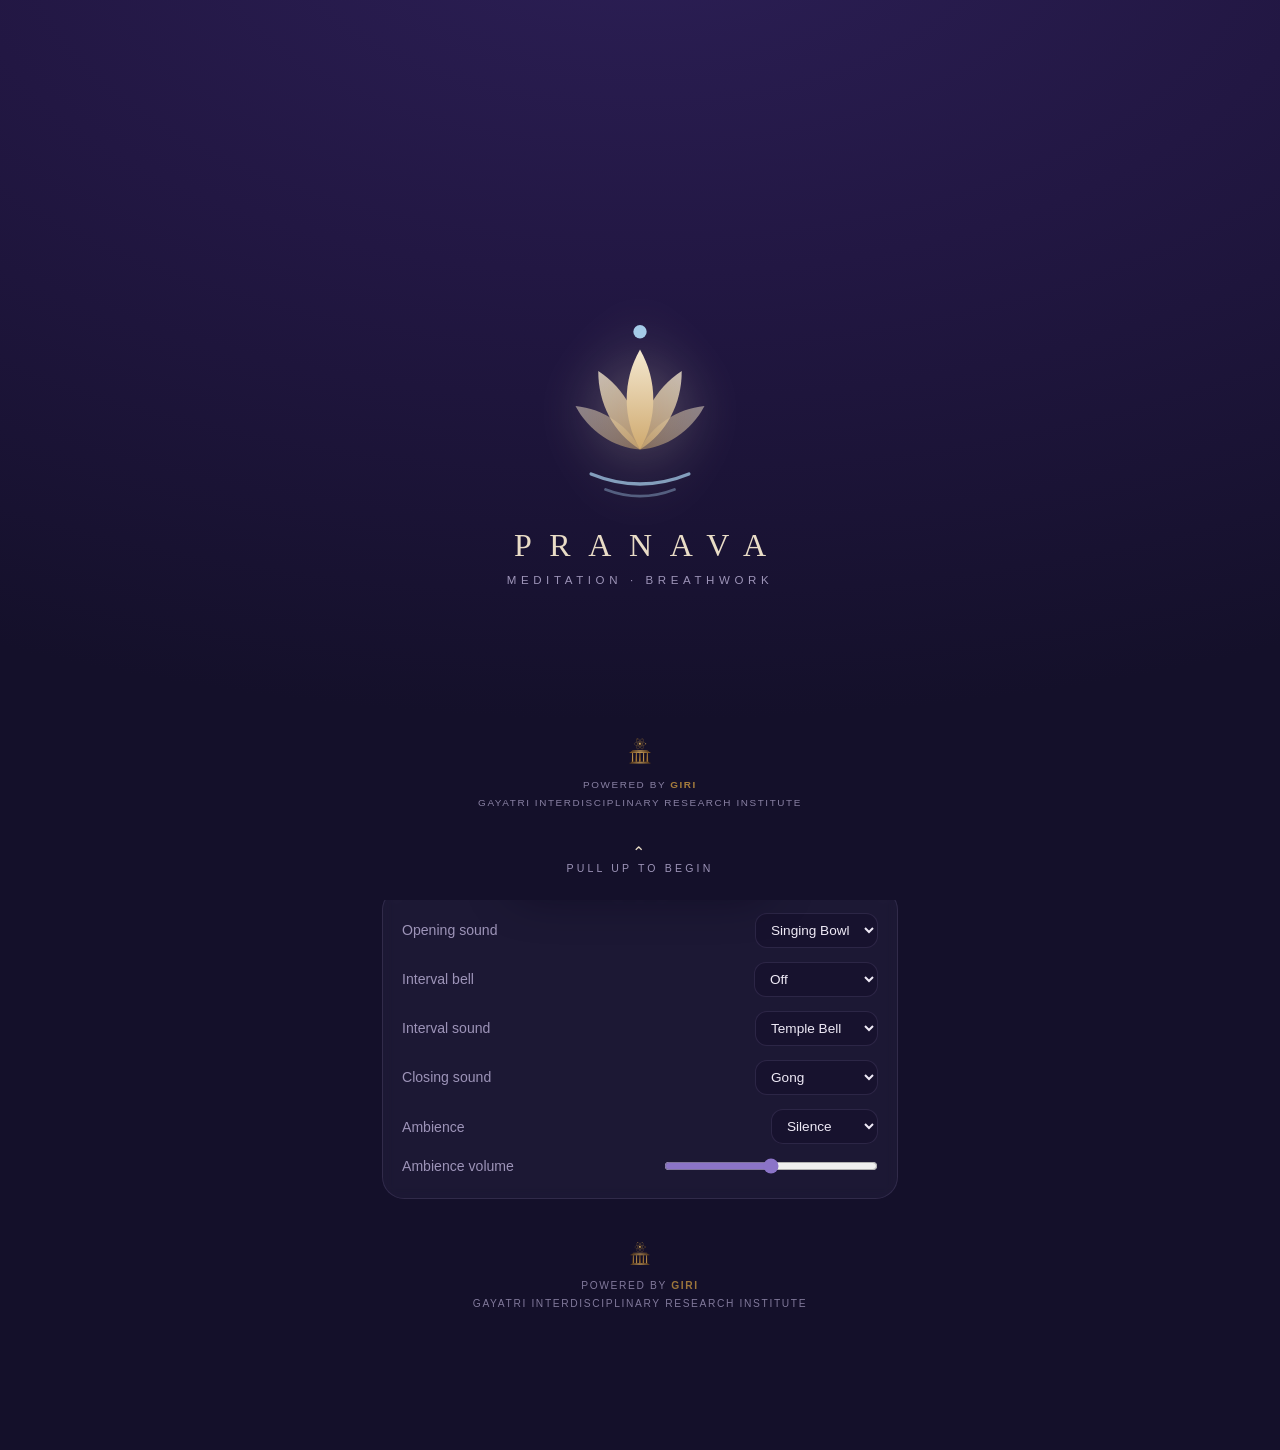
==== index.html @ 1f2d6fbe "v7 — landing splash + live session settings - Landing page: grand breathing lotus, PRANAVA wordmark," ====
<!doctype html>
<html lang="en">
<head>
<meta charset="utf-8">
<meta name="viewport" content="width=device-width, initial-scale=1, viewport-fit=cover">
<title>Pranava — Meditation & Breathwork Timer</title>
<meta name="theme-color" content="#14102a">
<link rel="manifest" href="manifest.webmanifest">
<link rel="icon" href="icon.svg" type="image/svg+xml">
<link rel="apple-touch-icon" href="icon.svg">
<link rel="stylesheet" href="style.css">
</head>
<body>

<div id="splash">
  <div class="sp-inner">
    <svg class="sp-logo" viewBox="56 36 144 176" aria-hidden="true">
      <g transform="rotate(-56 128 158)" opacity=".5"><path d="M128 88 C140 110 140 138 128 158 C116 138 116 110 128 88 Z" fill="url(#hp)"/></g>
      <g transform="rotate(56 128 158)" opacity=".5"><path d="M128 88 C140 110 140 138 128 158 C116 138 116 110 128 88 Z" fill="url(#hp)"/></g>
      <g transform="rotate(-28 128 158)" opacity=".78"><path d="M128 78 C142 104 142 134 128 158 C114 134 114 104 128 78 Z" fill="url(#hp)"/></g>
      <g transform="rotate(28 128 158)" opacity=".78"><path d="M128 78 C142 104 142 134 128 158 C114 134 114 104 128 78 Z" fill="url(#hp)"/></g>
      <path d="M128 68 C144 96 144 130 128 158 C112 130 112 96 128 68 Z" fill="url(#hp)"/>
      <path d="M84 180 Q128 198 172 180" fill="none" stroke="#a5cbe8" stroke-width="3" stroke-linecap="round" opacity=".75"/>
      <path d="M97 194 Q128 206 159 194" fill="none" stroke="#a5cbe8" stroke-width="2.5" stroke-linecap="round" opacity=".4"/>
      <circle cx="128" cy="52" r="6" fill="#a5cbe8"/>
    </svg>
    <h1>PRANAVA</h1>
    <p class="sp-tag">meditation · breathwork</p>
  </div>
  <div class="sp-giri">
    <img src="giri.svg" alt="GIRI">
    <span>Powered by <b>GIRI</b><br>Gayatri Interdisciplinary Research Institute</span>
  </div>
  <div class="sp-hint"><i>⌃</i>pull up to begin</div>
</div>

<header>
  <svg class="logo" viewBox="56 36 144 176" aria-hidden="true">
    <defs>
      <linearGradient id="hp" x1="0" y1="0" x2="0" y2="1">
        <stop offset="0%" stop-color="#f4e8d0"/>
        <stop offset="100%" stop-color="#cfa96e"/>
      </linearGradient>
    </defs>
    <g transform="rotate(-56 128 158)" opacity=".5"><path d="M128 88 C140 110 140 138 128 158 C116 138 116 110 128 88 Z" fill="url(#hp)"/></g>
    <g transform="rotate(56 128 158)" opacity=".5"><path d="M128 88 C140 110 140 138 128 158 C116 138 116 110 128 88 Z" fill="url(#hp)"/></g>
    <g transform="rotate(-28 128 158)" opacity=".78"><path d="M128 78 C142 104 142 134 128 158 C114 134 114 104 128 78 Z" fill="url(#hp)"/></g>
    <g transform="rotate(28 128 158)" opacity=".78"><path d="M128 78 C142 104 142 134 128 158 C114 134 114 104 128 78 Z" fill="url(#hp)"/></g>
    <path d="M128 68 C144 96 144 130 128 158 C112 130 112 96 128 68 Z" fill="url(#hp)"/>
    <path d="M84 180 Q128 198 172 180" fill="none" stroke="#a5cbe8" stroke-width="3" stroke-linecap="round" opacity=".75"/>
    <path d="M97 194 Q128 206 159 194" fill="none" stroke="#a5cbe8" stroke-width="2.5" stroke-linecap="round" opacity=".4"/>
    <circle cx="128" cy="52" r="6" fill="#a5cbe8"/>
  </svg>
  <h1>PRANAVA</h1>
</header>

<main>

  <!-- ————— MEDITATE ————— -->
  <section id="view-meditate" class="view active">
    <div class="flower-wrap">
      <div class="flower pulse" id="flower-med"></div>
      <div class="flower-center">
        <span id="med-dur-label">15</span><small id="med-dur-unit">min</small>
      </div>
    </div>

    <div class="chips" id="dur-chips"></div>

    <button class="begin" id="begin-med">Begin</button>

    <div class="card" id="guided-card" hidden>
      <h3>Guided</h3>
      <div id="guided-list"></div>
    </div>

    <div class="card opts">
      <label class="row">
        <span>Opening sound</span>
        <select id="sel-start"></select>
      </label>
      <label class="row">
        <span>Interval bell</span>
        <select id="sel-int">
          <option value="0">Off</option>
          <option value="1">Every 1 min</option>
          <option value="2">Every 2 min</option>
          <option value="5">Every 5 min</option>
          <option value="10">Every 10 min</option>
          <option value="15">Every 15 min</option>
        </select>
      </label>
      <label class="row">
        <span>Interval sound</span>
        <select id="sel-int-sound"></select>
      </label>
      <label class="row">
        <span>Closing sound</span>
        <select id="sel-end"></select>
      </label>
      <label class="row">
        <span>Ambience</span>
        <select id="sel-amb"></select>
      </label>
      <label class="row">
        <span>Ambience volume</span>
        <input type="range" id="rng-amb" min="0" max="1" step="0.05">
      </label>
    </div>
  </section>

  <!-- ————— BREATHE ————— -->
  <section id="view-breathe" class="view">
    <div class="flower-wrap sm">
      <div class="flower" id="flower-b"></div>
      <div class="flower-center"><span id="b-preset-label">·</span></div>
    </div>

    <div id="preset-list" class="preset-list"></div>

    <div class="card opts">
      <div class="row">
        <span>Session length</span>
        <div class="chips inline" id="b-dur-chips"></div>
      </div>
      <label class="row">
        <span>Sound cues</span>
        <input type="checkbox" id="chk-cues">
      </label>
      <label class="row">
        <span>Voice guide</span>
        <input type="checkbox" id="chk-voice">
      </label>
      <label class="row">
        <span>Guide voice</span>
        <select id="sel-voice"></select>
      </label>
      <label class="row">
        <span>Ambience</span>
        <select id="sel-amb-b"></select>
      </label>
    </div>

    <button class="ghost" id="open-builder">✎ Create custom pattern</button>

    <div class="card" id="builder" hidden>
      <h3 id="builder-title">Custom pattern</h3>
      <div id="builder-rows"></div>
      <button class="ghost sm-btn" id="add-phase">+ Add phase</button>
      <div class="row">
        <input type="text" id="builder-name" placeholder="Pattern name" maxlength="30">
        <button class="ghost sm-btn" id="save-pattern">Save</button>
        <button class="ghost sm-btn" id="close-builder">Cancel</button>
      </div>
    </div>

    <button class="begin" id="begin-breath">Begin</button>
  </section>

  <!-- ————— LIBRARY ————— -->
  <section id="view-library" class="view">
    <div class="card">
      <h3>Bells & bowls <small>· tuned to 432 Hz · earth frequency</small></h3>
      <div class="sound-grid" id="bell-grid"></div>
    </div>
    <div class="card">
      <h3>Ambience</h3>
      <div class="sound-grid" id="amb-grid"></div>
    </div>
    <div class="card">
      <h3>Your sounds</h3>
      <p class="hint">Import your own bells or ambient loops (mp3, wav, m4a…). Stored privately on this device.
      On iPhone, pick files from the Files app or your recordings.</p>
      <button class="ghost file-btn" id="btn-import">＋ Import sound</button>
      <input type="file" id="file-import" accept="audio/*,.mp3,.m4a,.wav,.aac,.ogg,.flac" multiple style="display:none">
      <div id="imported-list"></div>
    </div>
    <div class="card">
      <h3>Add guided voices</h3>
      <p class="hint">Guided sessions live in your GitHub repo — that's Pranava's backend.
      Record a voice track (e.g. Voice Memos), upload it to the <b>guided/</b> folder at
      github.com/anupbkc/pranava, add one entry in <b>guided.json</b>, and it appears here
      for every device. Each session can offer several voices (male, female, your own).</p>
    </div>
    <div class="card">
      <h3>Practice</h3>
      <p id="stats" class="hint">No sessions yet.</p>
    </div>
    <div class="card">
      <h3>Install on your phone</h3>
      <p class="hint">iPhone: open in Safari → Share → <b>Add to Home Screen</b>.<br>
      Android: Chrome menu → <b>Install app</b>.<br>Pranava then works fully offline, like a native app.</p>
    </div>
  </section>

  <footer id="giri">
    <img src="giri.svg" alt="GIRI emblem">
    <span>Powered by <b>GIRI</b><br>Gayatri Interdisciplinary Research Institute</span>
  </footer>

</main>

<nav id="tabs">
  <button data-view="meditate" class="active" aria-label="Meditate">
    <svg viewBox="0 0 24 24" fill="none" stroke="currentColor" stroke-width="1.6"><circle cx="12" cy="12" r="8.2"/><circle cx="12" cy="12" r="2.4" fill="currentColor" stroke="none"/></svg>
    <span>Meditate</span>
  </button>
  <button data-view="breathe" aria-label="Breathe">
    <svg viewBox="0 0 24 24" fill="none" stroke="currentColor" stroke-width="1.6" stroke-linecap="round"><path d="M3.5 8.5h9.5a3 3 0 1 0-3-4"/><path d="M3.5 12.5h14a3 3 0 1 1-3 4"/><path d="M3.5 16.5h6"/></svg>
    <span>Breathe</span>
  </button>
  <button data-view="library" aria-label="Sounds">
    <svg viewBox="0 0 24 24" fill="none" stroke="currentColor" stroke-width="1.6" stroke-linecap="round" stroke-linejoin="round"><path d="M9 18V6.5l10-2.2V16"/><circle cx="6.6" cy="18" r="2.4"/><circle cx="16.6" cy="16" r="2.4"/></svg>
    <span>Sounds</span>
  </button>
</nav>

<!-- ————— LIVE SESSION OVERLAY ————— -->
<div id="session" hidden>
  <button id="btn-min" aria-label="Back to app — session keeps playing">⌄</button>
  <div class="flower-wrap big">
    <div class="flower" id="flower-live"></div>
    <div id="chakra-orbs" hidden></div>
    <div class="flower-center"><span id="s-center"></span><small id="s-center-sub"></small></div>
  </div>
  <div id="s-phase"></div>
  <div id="s-total"></div>
  <div id="s-mix">
    <label id="mix-voice-row"><span>Voice</span><input type="range" id="rng-voice" min="0" max="1" step="0.05" value="1"></label>
    <label><span>Ambience</span><input type="range" id="rng-bg" min="0" max="1" step="0.05"></label>
  </div>
  <div class="session-btns">
    <button id="btn-pause">Pause</button>
    <button id="btn-end">End</button>
  </div>
</div>
<button id="mini" hidden>
  <span class="mdot"></span><span id="mini-time"></span><span id="mini-name"></span><span id="mini-end" role="button" aria-label="End session">✕</span>
</button>

<script src="storage.js"></script>
<script src="audio.js"></script>
<script src="presets.js"></script>
<script src="app.js"></script>
</body>
</html>
---- style.css ----
/* Pranava — violet · beige · sky */
:root{
  --bg0:#14102a; --bg1:#221743; --bg2:#2c1f56;
  --violet:#8b74c8; --violet-soft:#b9a7e6;
  --beige:#e9dcc6; --beige-dim:#c9bda9;
  --sky:#a5cbe8;
  --ink:#efeaf7; --ink-dim:#9d94b8;
  --card:rgba(185,167,230,.055); --line:rgba(185,167,230,.13);
}
*{box-sizing:border-box;margin:0;padding:0;-webkit-tap-highlight-color:transparent}
html{
  font-size:16px;
  background:radial-gradient(120% 90% at 50% -10%, var(--bg2) 0%, var(--bg1) 45%, var(--bg0) 100%) fixed var(--bg0);
}
body{
  font-family:-apple-system,BlinkMacSystemFont,"Segoe UI",Roboto,sans-serif;
  color:var(--ink);
  min-height:100vh; max-width:560px; margin:0 auto;
  padding:max(env(safe-area-inset-top),16px) 22px 0;
  user-select:none;
}
main{padding-bottom:calc(env(safe-area-inset-bottom) + 128px)}

/* living flower of life behind everything */
#bg-flower{
  position:fixed;inset:0;z-index:-1;overflow:hidden;
  display:flex;align-items:center;justify-content:center;
  color:var(--violet-soft);opacity:.055;pointer-events:none;
}
#bg-flower svg{
  width:135vmax;height:135vmax;flex:none;
  animation:slowspin 240s linear infinite;
}
@keyframes slowspin{to{transform:rotate(360deg)}}

/* landing splash */
#splash{
  position:fixed;inset:0;z-index:100;touch-action:none;
  background:radial-gradient(120% 90% at 50% -10%, var(--bg2) 0%, var(--bg1) 45%, var(--bg0) 100%);
  display:flex;flex-direction:column;align-items:center;justify-content:center;
  transition:transform .75s cubic-bezier(.55,0,.3,1);cursor:pointer;
}
#splash.up{transform:translateY(-102%)}
.sp-inner{text-align:center;animation:fade 1.2s ease}
.sp-logo{width:min(38vw,160px);filter:drop-shadow(0 0 30px rgba(233,220,198,.4));animation:breathe 7s ease-in-out infinite}
#splash h1{font-family:Georgia,serif;font-weight:400;font-size:2rem;letter-spacing:.55em;text-indent:.55em;color:var(--beige);margin-top:14px}
.sp-tag{font-size:.72rem;letter-spacing:.4em;color:var(--ink-dim);text-transform:uppercase;margin-top:10px}
.sp-giri{
  position:absolute;bottom:calc(env(safe-area-inset-bottom) + 88px);
  display:flex;flex-direction:column;align-items:center;gap:8px;text-align:center;opacity:.85;
}
.sp-giri img{width:44px;height:44px}
.sp-giri span{font-size:.62rem;letter-spacing:.16em;line-height:1.8;color:var(--ink-dim);text-transform:uppercase}
.sp-giri b{color:#C09040;font-weight:600}
.sp-hint{
  position:absolute;bottom:calc(env(safe-area-inset-bottom) + 26px);
  display:flex;flex-direction:column;align-items:center;gap:0;
  font-size:.66rem;letter-spacing:.3em;text-transform:uppercase;color:var(--ink-dim);
}
.sp-hint i{font-style:normal;font-size:1rem;color:var(--beige);animation:bob 2s ease-in-out infinite}
@keyframes bob{0%,100%{transform:translateY(3px);opacity:.5}50%{transform:translateY(-3px);opacity:1}}

header{text-align:center;margin-bottom:4px}
.logo{width:44px;height:auto;display:block;margin:0 auto 2px;filter:drop-shadow(0 0 14px rgba(233,220,198,.35))}
h1{font-family:Georgia,'Times New Roman',serif;font-weight:400;font-size:1.28rem;letter-spacing:.55em;text-indent:.55em;color:var(--beige)}

/* bottom navigation */
#tabs{
  position:fixed;left:50%;transform:translateX(-50%);
  bottom:calc(env(safe-area-inset-bottom) + 16px);z-index:40;
  display:flex;gap:4px;padding:7px 9px;border-radius:999px;
  background:rgba(30,21,58,.78);border:1px solid var(--line);
  backdrop-filter:blur(18px);-webkit-backdrop-filter:blur(18px);
  box-shadow:0 12px 40px rgba(10,6,26,.55);
}
#tabs button{
  display:flex;flex-direction:column;align-items:center;gap:3px;
  width:78px;padding:7px 0 6px;border:none;background:none;border-radius:999px;
  color:var(--ink-dim);font-size:.6rem;letter-spacing:.16em;text-transform:uppercase;
  cursor:pointer;transition:.25s;
}
#tabs button svg{width:21px;height:21px}
#tabs button.active{color:var(--beige);background:rgba(233,220,198,.09)}
.view{display:none;animation:fade .45s ease}
.view.active{display:block}
@keyframes fade{from{opacity:0;transform:translateY(6px)}to{opacity:1}}

/* flower of life focal */
.flower-wrap{position:relative;width:min(62vw,260px);aspect-ratio:1;margin:14px auto 8px}
.flower-wrap.sm{width:min(44vw,180px)}
.flower-wrap.big{width:min(78vw,330px)}
.flower{position:absolute;inset:0;color:var(--violet-soft);filter:drop-shadow(0 0 20px rgba(139,116,200,.35));
  transition:transform 4s cubic-bezier(.4,0,.6,1)}
.flower svg{width:100%;height:100%}
.flower .prog{transition:stroke-dashoffset .6s linear;filter:drop-shadow(0 0 6px rgba(233,220,198,.55))}
.flower i.ripple{
  position:absolute;inset:6%;border:1px solid var(--violet-soft);border-radius:50%;
  opacity:0;pointer-events:none;animation:ripple 12s ease-out infinite;
}
.flower i.d2{animation-delay:4s}
.flower i.d3{animation-delay:8s}
@keyframes ripple{0%{transform:scale(.985);opacity:.3}70%{opacity:.06}100%{transform:scale(1.22);opacity:0}}
.flower.pulse{animation:breathe 10s ease-in-out infinite}
.flower.pump{animation:pump 1s ease-in-out infinite}
@keyframes breathe{0%,100%{transform:scale(.988)}50%{transform:scale(1.014)}}
@keyframes pump{0%,100%{transform:scale(1.02)}30%{transform:scale(.9)}}
.flower-center{
  position:absolute;inset:0;display:flex;flex-direction:column;align-items:center;justify-content:center;
  pointer-events:none;text-align:center;
}
.flower-center span{font-family:Georgia,serif;font-size:3rem;color:var(--beige);text-shadow:0 0 22px rgba(233,220,198,.4)}
.flower-wrap.sm .flower-center span{font-size:.98rem;letter-spacing:.08em;max-width:80%;line-height:1.3}
.flower-wrap.big .flower-center span{font-size:3.6rem}
.flower-center small{font-size:.68rem;letter-spacing:.3em;text-transform:uppercase;color:var(--ink-dim);margin-top:2px}

/* chips */
.chips{display:flex;flex-wrap:wrap;justify-content:center;gap:8px;margin:12px 0 4px}
.chips.inline{margin:0;justify-content:flex-end}
.chip{
  border:1px solid var(--line);background:rgba(185,167,230,.05);color:var(--ink-dim);
  padding:8px 14px;border-radius:999px;font-size:.85rem;cursor:pointer;transition:.2s;
}
.chip small{font-size:.68em;opacity:.8;margin-left:1px}
.chip.active{color:var(--bg0);background:var(--beige);border-color:var(--beige);font-weight:600;box-shadow:0 4px 18px rgba(233,220,198,.28)}
.chip-input{
  width:66px;background:var(--bg1);border:1px solid var(--violet-soft);border-radius:999px;
  color:var(--beige);padding:8px 10px;font-size:.85rem;text-align:center;outline:none;
}

/* cards & controls */
.card{background:var(--card);border:1px solid var(--line);border-radius:22px;padding:17px 19px;margin:14px 0;
  backdrop-filter:blur(6px);-webkit-backdrop-filter:blur(6px)}
.card h3{font-family:Georgia,serif;font-weight:400;color:var(--beige);font-size:1.02rem;margin-bottom:10px}
.card h3 small{font-size:.68rem;color:var(--ink-dim);letter-spacing:.05em}
.row{display:flex;align-items:center;justify-content:space-between;gap:10px;padding:7px 0;font-size:.88rem;color:var(--ink)}
.row span{color:var(--ink-dim)}
select,input[type=text],input[type=number]{
  background:rgba(20,16,42,.55);color:var(--ink);border:1px solid var(--line);
  border-radius:12px;padding:8px 11px;font-size:.85rem;max-width:55%;
}
input[type=range]{accent-color:var(--violet);width:45%}
input[type=checkbox]{width:19px;height:19px;accent-color:var(--violet)}
.hint{font-size:.78rem;color:var(--ink-dim);line-height:1.55;margin-bottom:10px}

/* buttons */
.begin{
  position:sticky;bottom:calc(env(safe-area-inset-bottom) + 96px);z-index:30;
  display:block;width:100%;margin:16px 0 6px;padding:16px;
  font-size:.95rem;letter-spacing:.42em;text-indent:.42em;text-transform:uppercase;
  color:var(--bg0);background:linear-gradient(135deg,#f0e5cf,#d5bf97);
  border:none;border-radius:999px;cursor:pointer;font-weight:600;
  box-shadow:0 10px 36px rgba(233,220,198,.22);transition:.25s;
}
.begin:active{transform:scale(.98)}
.ghost{
  background:none;border:1px solid var(--line);color:var(--violet-soft);
  padding:10px 16px;border-radius:999px;font-size:.85rem;cursor:pointer;display:block;margin:10px auto;
}
.sm-btn{display:inline-block;margin:6px 4px;padding:7px 13px;font-size:.8rem}
.file-btn{display:inline-block;margin:4px 0 12px}

/* breath presets */
.preset-list{display:flex;flex-direction:column;gap:8px;margin:12px 0}
.preset{
  display:flex;align-items:center;justify-content:space-between;gap:8px;
  background:var(--card);border:1px solid transparent;border-radius:18px;padding:13px 16px;cursor:pointer;transition:.2s;
}
.preset.active{border-color:rgba(185,167,230,.45);box-shadow:0 0 22px rgba(139,116,200,.16)}
.preset .pmain{flex:1;min-width:0}
.preset b{font-weight:500;color:var(--ink);font-size:.92rem;display:block}
.preset i{font-style:normal;font-size:.73rem;color:var(--ink-dim)}
.pbar{display:flex;gap:3px;height:4px;margin-top:8px;max-width:230px}
.pb{border-radius:2px;background:var(--ink-dim);min-width:4px}
.pb.in{background:var(--sky)}
.pb.out{background:var(--violet)}
.pb.hold{background:var(--beige-dim)}
.pb.hum{background:var(--violet-soft)}
.pb.pump{background:#d9a866}
.pb.rest{background:#5c5480}
.preset .acts{display:flex;gap:2px}
.preset .acts button{background:none;border:none;color:var(--ink-dim);cursor:pointer;font-size:.9rem;padding:4px}

/* guided sessions */
.gitem{display:flex;align-items:center;gap:10px;padding:10px 0;border-top:1px solid var(--line)}
.gitem:first-child{border-top:none}
.gitem .gmain{flex:1;min-width:0}
.gitem b{font-weight:500;color:var(--ink);font-size:.92rem;display:block}
.gitem i{font-style:normal;font-size:.73rem;color:var(--ink-dim)}
.gitem select{max-width:110px;font-size:.78rem}
.gplay{
  width:42px;height:42px;flex:none;border-radius:50%;border:none;cursor:pointer;
  background:linear-gradient(135deg,#f0e5cf,#d5bf97);color:var(--bg0);font-size:.9rem;
  box-shadow:0 4px 18px rgba(233,220,198,.25);
}

/* builder */
#builder-rows .brow{display:flex;gap:6px;margin:6px 0;align-items:center}
#builder-rows input[type=text]{flex:1;max-width:none}
#builder-rows input[type=number]{width:60px;max-width:60px}
#builder-rows select{max-width:none;width:92px}
#builder-rows .del{background:none;border:none;color:var(--ink-dim);cursor:pointer;font-size:1rem}

/* library */
.sound-grid{display:flex;flex-wrap:wrap;gap:8px}
.sound-grid button{
  border:1px solid var(--line);background:rgba(165,203,232,.05);color:var(--sky);
  padding:9px 14px;border-radius:14px;font-size:.83rem;cursor:pointer;transition:.2s;
}
.sound-grid button.on{color:var(--bg0);background:var(--sky);border-color:var(--sky)}
#imported-list .imp{display:flex;align-items:center;justify-content:space-between;gap:8px;padding:7px 0;border-top:1px solid var(--line);font-size:.85rem}
#imported-list .imp button{background:none;border:none;color:var(--sky);cursor:pointer;font-size:.95rem;padding:4px 8px}

/* session overlay */
#session{
  position:fixed;inset:0;z-index:50;
  background:radial-gradient(120% 90% at 50% -10%, var(--bg2) 0%, var(--bg1) 45%, var(--bg0) 100%);
  display:flex;flex-direction:column;align-items:center;justify-content:center;gap:8px;
  padding:24px;
}
#session[hidden]{display:none}
#btn-min{
  position:absolute;top:calc(env(safe-area-inset-top) + 16px);right:20px;
  width:42px;height:42px;border-radius:50%;border:1px solid var(--line);
  background:rgba(185,167,230,.07);color:var(--ink-dim);font-size:1.1rem;cursor:pointer;
}
#chakra-orbs{position:absolute;inset:4%;pointer-events:none}
#chakra-orbs svg{width:100%;height:100%}
#chakra-orbs .orb{
  opacity:.14;transform:scale(.65);transition:all 1.4s ease;
  transform-box:fill-box;transform-origin:center;
}
#chakra-orbs .orb.lit{opacity:.95;transform:scale(1);filter:drop-shadow(0 0 5px var(--c)) drop-shadow(0 0 14px var(--c))}
#chakra-orbs .orb.current{animation:orbpulse 3.2s ease-in-out infinite}
#chakra-beam{transform-box:fill-box;transform-origin:center bottom;transform:scaleY(0);transition:transform 2.5s ease}
@keyframes orbpulse{0%,100%{transform:scale(1)}50%{transform:scale(1.45)}}
.chakra-mode #s-total{font-size:1.05rem;letter-spacing:.3em;color:var(--beige);margin-top:4px}
#s-mix{width:min(78vw,300px);margin-top:12px;display:flex;flex-direction:column;gap:6px}
#s-mix label{display:flex;align-items:center;gap:12px;font-size:.68rem;letter-spacing:.22em;text-transform:uppercase;color:var(--ink-dim)}
#s-mix span{width:72px;text-align:right}
#s-mix input[type=range]{flex:1;width:auto}
#mini{
  position:fixed;left:50%;transform:translateX(-50%);
  bottom:calc(env(safe-area-inset-bottom) + 90px);z-index:39;
  display:flex;align-items:center;gap:9px;padding:10px 18px;border-radius:999px;
  background:rgba(30,21,58,.85);border:1px solid rgba(233,220,198,.35);
  backdrop-filter:blur(16px);-webkit-backdrop-filter:blur(16px);
  color:var(--beige);font-size:.85rem;cursor:pointer;
  box-shadow:0 8px 30px rgba(10,6,26,.5);
}
#mini[hidden]{display:none}
#mini .mdot{width:8px;height:8px;border-radius:50%;background:var(--beige);animation:orbpulse 2.4s ease-in-out infinite}
#mini #mini-name{color:var(--ink-dim);font-size:.75rem;letter-spacing:.08em;max-width:110px;overflow:hidden;text-overflow:ellipsis;white-space:nowrap}
#mini #mini-end{
  display:flex;align-items:center;justify-content:center;
  width:28px;height:28px;margin:-2px -6px -2px 2px;border-radius:50%;
  border:1px solid var(--line);color:var(--ink-dim);font-size:.8rem;
}
#mini #mini-end:active{color:var(--beige);border-color:var(--beige)}

/* GIRI credit */
#giri{
  display:flex;flex-direction:column;align-items:center;gap:8px;
  margin:30px 0 8px;opacity:.8;text-align:center;
}
#giri img{width:40px;height:40px}
#giri span{font-size:.64rem;letter-spacing:.16em;line-height:1.8;color:var(--ink-dim);text-transform:uppercase}
#giri b{color:#C09040;font-weight:600}
#s-phase{font-family:Georgia,serif;font-size:1.25rem;color:var(--beige);letter-spacing:.08em;text-align:center;min-height:1.6em}
#s-total{font-size:.8rem;letter-spacing:.25em;color:var(--ink-dim)}
.session-btns{display:flex;gap:14px;margin-top:26px}
.session-btns button{
  background:none;border:1px solid var(--line);color:var(--ink-dim);
  padding:11px 28px;border-radius:999px;font-size:.85rem;letter-spacing:.15em;text-transform:uppercase;cursor:pointer;
}
.session-btns button:active{color:var(--beige);border-color:var(--beige)}
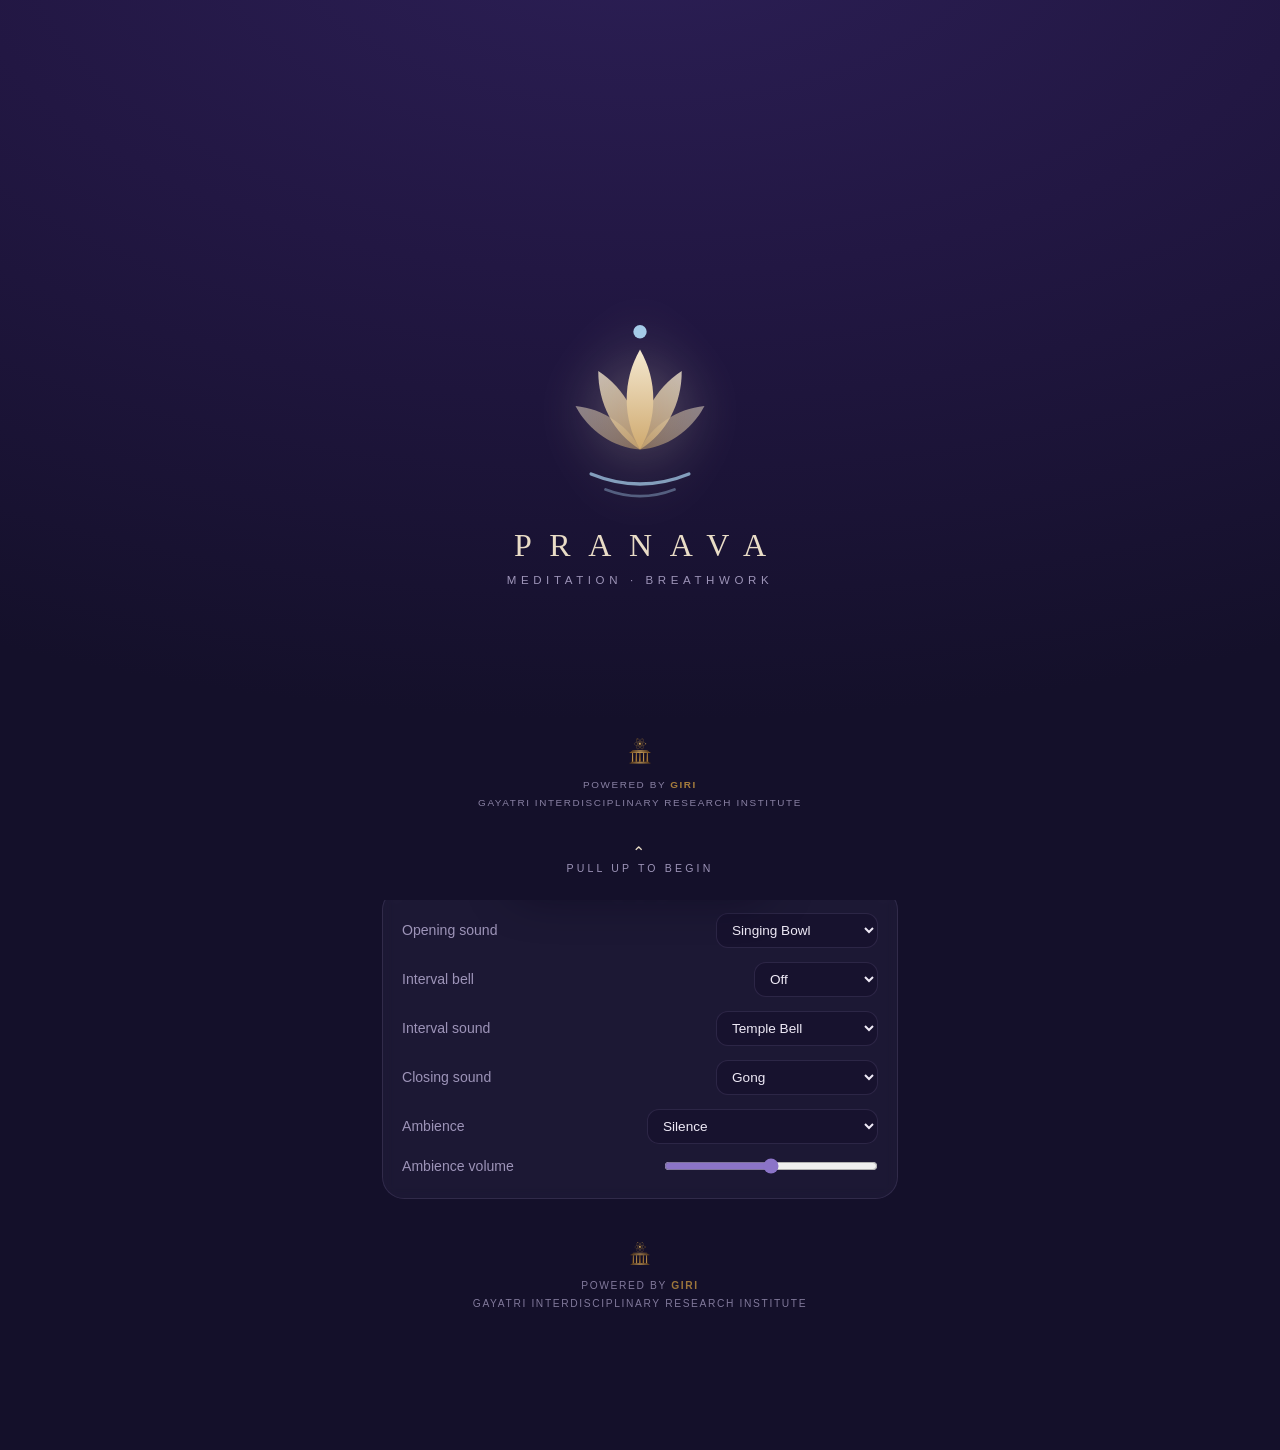
==== commit b50396a8: "v9 — psychedelic chakra visuals, mystic opening, license-free sound library - Chakra session: aura a" ====
--- a/index.html
+++ b/index.html
@@ -168,6 +168,11 @@
       <div class="sound-grid" id="amb-grid"></div>
     </div>
     <div class="card">
+      <h3>Sound library <small>· free & license-clean</small></h3>
+      <div class="sound-grid" id="lib-grid"></div>
+      <p class="hint" id="lib-credits" style="margin-top:10px"></p>
+    </div>
+    <div class="card">
       <h3>Your sounds</h3>
       <p class="hint">Import your own bells or ambient loops (mp3, wav, m4a…). Stored privately on this device.
       On iPhone, pick files from the Files app or your recordings.</p>
@@ -183,8 +188,15 @@
       for every device. Each session can offer several voices (male, female, your own).</p>
     </div>
     <div class="card">
-      <h3>Practice</h3>
-      <p id="stats" class="hint">No sessions yet.</p>
+      <h3>Practice report</h3>
+      <div id="stats"></div>
+    </div>
+    <div class="card">
+      <h3>Account</h3>
+      <p class="hint">You're using Pranava <b>without an account</b> — sessions, sounds and your
+      progress report stay private on this device, and everything works offline.
+      Cloud accounts (sign in to sync history across devices) are on the roadmap
+      and will always be optional.</p>
     </div>
     <div class="card">
       <h3>Install on your phone</h3>
@@ -217,6 +229,8 @@
 
 <!-- ————— LIVE SESSION OVERLAY ————— -->
 <div id="session" hidden>
+  <div class="aura a1"></div>
+  <div class="aura a2"></div>
   <button id="btn-min" aria-label="Back to app — session keeps playing">⌄</button>
   <div class="flower-wrap big">
     <div class="flower" id="flower-live"></div>
@@ -237,6 +251,21 @@
 <button id="mini" hidden>
   <span class="mdot"></span><span id="mini-time"></span><span id="mini-name"></span><span id="mini-end" role="button" aria-label="End session">✕</span>
 </button>
+
+<div id="dev" hidden>
+  <div class="card">
+    <h3>Builder console <small id="dev-ver"></small></h3>
+    <p class="hint" id="dev-info"></p>
+    <div class="devbtns">
+      <button class="ghost sm-btn" id="dev-export">Export data</button>
+      <label class="ghost sm-btn">Import data<input type="file" id="dev-import" accept=".json" hidden></label>
+      <button class="ghost sm-btn" id="dev-refresh">Force update</button>
+      <button class="ghost sm-btn" id="dev-close">Close</button>
+    </div>
+    <p class="hint">Backend: <a href="https://github.com/anupbkc/pranava" target="_blank" rel="noopener">github.com/anupbkc/pranava</a> —
+    guided sessions live in <b>guided/</b> + <b>guided.json</b>; full map in <b>ARCHITECTURE.md</b>.</p>
+  </div>
+</div>
 
 <script src="storage.js"></script>
 <script src="audio.js"></script>
--- a/style.css
+++ b/style.css
@@ -8,6 +8,7 @@
   --card:rgba(185,167,230,.055); --line:rgba(185,167,230,.13);
 }
 *{box-sizing:border-box;margin:0;padding:0;-webkit-tap-highlight-color:transparent}
+[hidden]{display:none!important}
 html{
   font-size:16px;
   background:radial-gradient(120% 90% at 50% -10%, var(--bg2) 0%, var(--bg1) 45%, var(--bg0) 100%) fixed var(--bg0);
@@ -223,8 +224,35 @@
   width:42px;height:42px;border-radius:50%;border:1px solid var(--line);
   background:rgba(185,167,230,.07);color:var(--ink-dim);font-size:1.1rem;cursor:pointer;
 }
+/* session atmosphere — slow psychedelic aura, tinted by the active chakra */
+#session .aura{
+  position:absolute;width:75vmax;height:75vmax;border-radius:50%;
+  filter:blur(70px);opacity:.22;pointer-events:none;mix-blend-mode:screen;
+  transition:background 3s ease;
+}
+#session .a1{background:radial-gradient(circle,var(--aura,#8b74c8),transparent 62%);top:-22vmax;left:-22vmax;animation:drift1 26s ease-in-out infinite alternate}
+#session .a2{background:radial-gradient(circle,#a5cbe8,transparent 62%);bottom:-26vmax;right:-22vmax;animation:drift2 34s ease-in-out infinite alternate}
+@keyframes drift1{to{transform:translate(14vmax,9vmax) scale(1.18)}}
+@keyframes drift2{to{transform:translate(-11vmax,-7vmax) scale(1.12)}}
+/* mystic opening — the dial blooms into being on every session start */
+#session .flower-wrap{animation:bloom 1.7s cubic-bezier(.2,.7,.3,1)}
+@keyframes bloom{0%{transform:scale(.5);opacity:0;filter:blur(8px)}55%{opacity:1}100%{transform:scale(1);filter:blur(0)}}
+#session .flower-center span{animation:glowPulse 7s ease-in-out infinite}
+@keyframes glowPulse{0%,100%{text-shadow:0 0 22px rgba(233,220,198,.35)}50%{text-shadow:0 0 34px rgba(233,220,198,.7),0 0 60px rgba(139,116,200,.4)}}
+
 #chakra-orbs{position:absolute;inset:4%;pointer-events:none}
-#chakra-orbs svg{width:100%;height:100%}
+#chakra-orbs svg{width:100%;height:100%;overflow:visible}
+#chakra-orbs .mandala{transform-box:fill-box;transform-origin:center}
+#chakra-orbs .m1{animation:spinCW 70s linear infinite}
+#chakra-orbs .m2{animation:spinCCW 100s linear infinite}
+@keyframes spinCW{to{transform:rotate(360deg)}}
+@keyframes spinCCW{to{transform:rotate(-360deg)}}
+#chakra-orbs .halo{opacity:0;transform-box:fill-box;transform-origin:center}
+#chakra-orbs .halo.lit{animation:haloPulse 4.5s ease-out infinite}
+@keyframes haloPulse{0%{opacity:.55;transform:scale(.7)}80%{opacity:0;transform:scale(2.1)}100%{opacity:0;transform:scale(2.1)}}
+#chakra-orbs .spark{opacity:0;transform-box:fill-box}
+#chakra-orbs.flowing .spark{animation:rise linear infinite}
+@keyframes rise{0%{opacity:0;transform:translateY(0)}12%{opacity:.9}80%{opacity:.45}100%{opacity:0;transform:translateY(-156px)}}
 #chakra-orbs .orb{
   opacity:.14;transform:scale(.65);transition:all 1.4s ease;
   transform-box:fill-box;transform-origin:center;
@@ -257,6 +285,24 @@
 }
 #mini #mini-end:active{color:var(--beige);border-color:var(--beige)}
 
+/* practice report */
+.prow{display:flex;justify-content:space-between;gap:8px;margin-bottom:16px}
+.pstat{text-align:center;flex:1}
+.pstat b{display:block;font-family:Georgia,serif;font-weight:400;font-size:1.15rem;color:var(--beige)}
+.pstat i{font-style:normal;font-size:.62rem;letter-spacing:.18em;text-transform:uppercase;color:var(--ink-dim)}
+.pbars{display:flex;align-items:flex-end;justify-content:space-between;gap:6px;height:88px;padding:0 4px}
+.pcol{flex:1;display:flex;flex-direction:column;align-items:center;justify-content:flex-end;gap:4px;height:100%}
+.pcol em{font-style:normal;font-size:.6rem;color:var(--ink-dim)}
+.pfill{width:100%;max-width:26px;border-radius:6px 6px 2px 2px;background:linear-gradient(180deg,var(--violet-soft),var(--violet));box-shadow:0 0 10px rgba(139,116,200,.35)}
+.pcol span{font-size:.6rem;letter-spacing:.1em;color:var(--ink-dim)}
+
+/* builder console */
+#dev{position:fixed;inset:0;z-index:95;background:rgba(10,7,22,.8);backdrop-filter:blur(8px);
+  display:flex;align-items:center;justify-content:center;padding:24px}
+#dev .card{max-width:420px;width:100%}
+.devbtns{display:flex;flex-wrap:wrap;gap:2px;margin:8px 0}
+#dev a{color:var(--sky)}
+
 /* GIRI credit */
 #giri{
   display:flex;flex-direction:column;align-items:center;gap:8px;
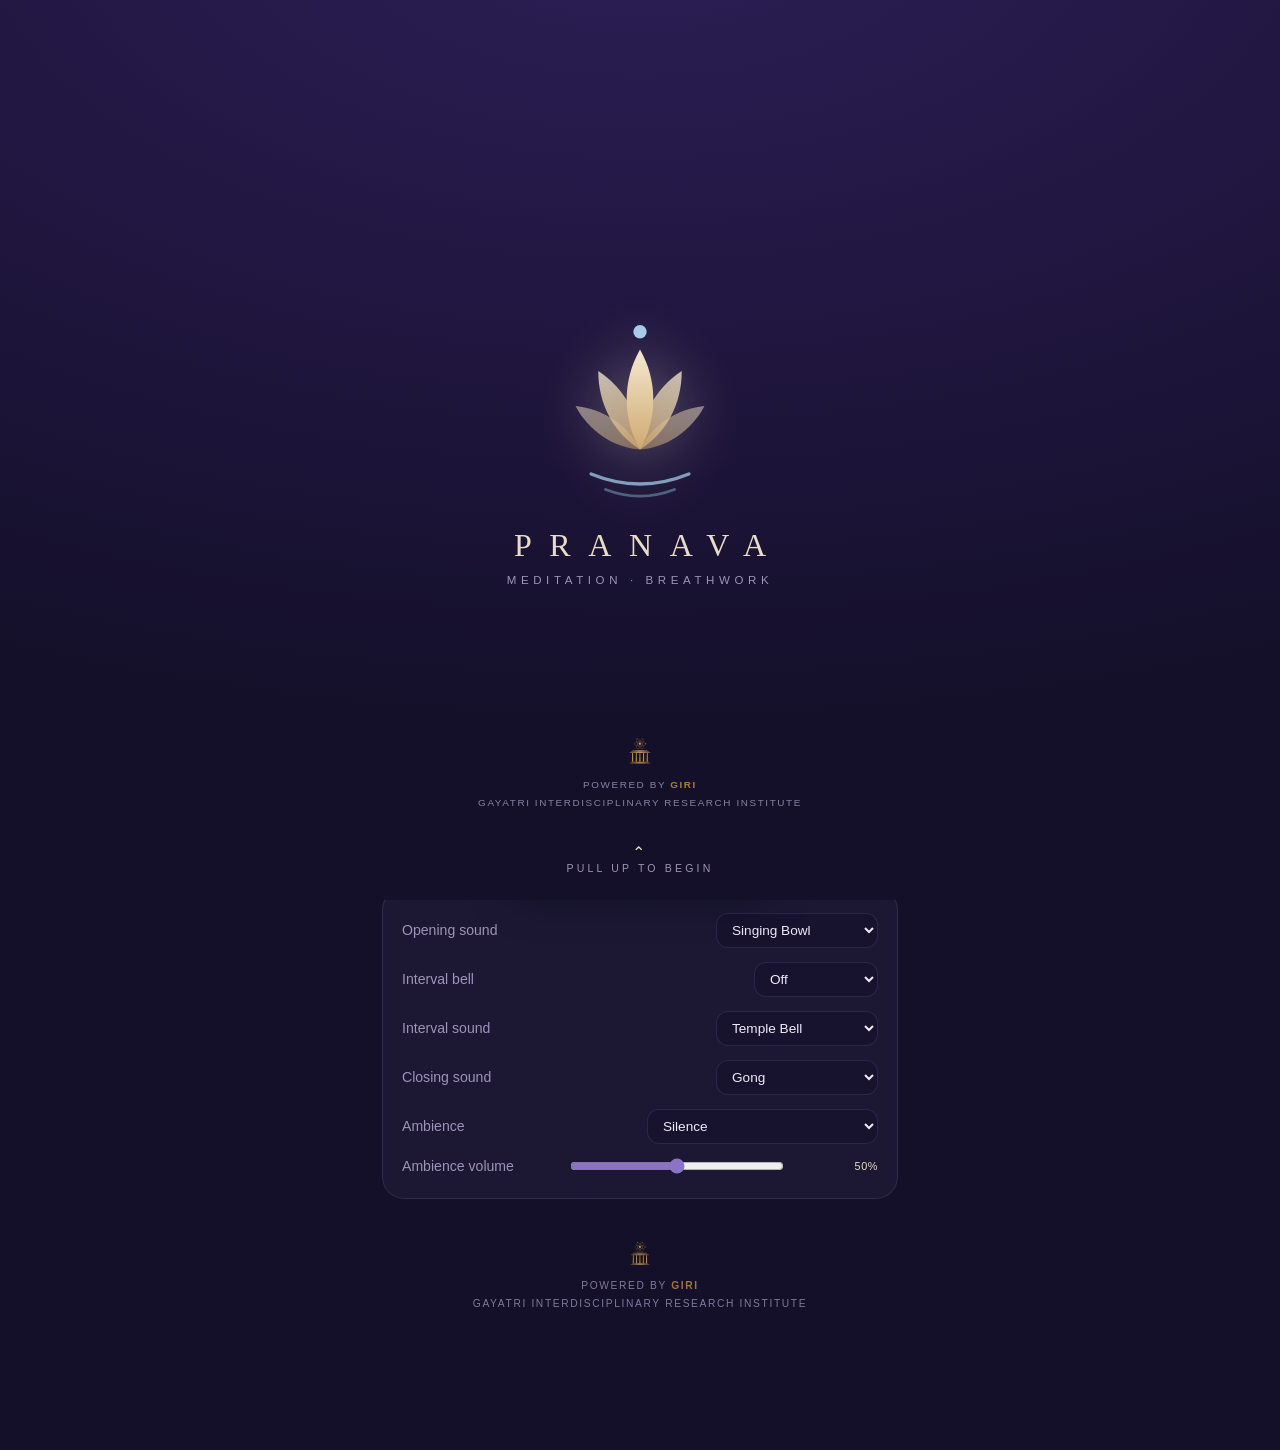
==== commit 1b4f9051: "v10 — one synced volume, ambience preview, iOS guided-audio unlock - Every ambience knob (main page " ====
--- a/index.html
+++ b/index.html
@@ -105,6 +105,7 @@
       <label class="row">
         <span>Ambience volume</span>
         <input type="range" id="rng-amb" min="0" max="1" step="0.05">
+        <em class="pct" id="amb-pct"></em>
       </label>
     </div>
   </section>
@@ -240,8 +241,8 @@
   <div id="s-phase"></div>
   <div id="s-total"></div>
   <div id="s-mix">
-    <label id="mix-voice-row"><span>Voice</span><input type="range" id="rng-voice" min="0" max="1" step="0.05" value="1"></label>
-    <label><span>Ambience</span><input type="range" id="rng-bg" min="0" max="1" step="0.05"></label>
+    <label id="mix-voice-row"><span>Voice</span><input type="range" id="rng-voice" min="0" max="1" step="0.05" value="1"><em class="pct" id="voice-pct">100%</em></label>
+    <label><span>Ambience</span><input type="range" id="rng-bg" min="0" max="1" step="0.05"><em class="pct" id="bg-pct"></em></label>
   </div>
   <div class="session-btns">
     <button id="btn-pause">Pause</button>
--- a/style.css
+++ b/style.css
@@ -266,6 +266,7 @@
 #s-mix label{display:flex;align-items:center;gap:12px;font-size:.68rem;letter-spacing:.22em;text-transform:uppercase;color:var(--ink-dim)}
 #s-mix span{width:72px;text-align:right}
 #s-mix input[type=range]{flex:1;width:auto}
+.pct{font-style:normal;font-size:.68rem;color:var(--beige);width:38px;text-align:right;letter-spacing:.05em}
 #mini{
   position:fixed;left:50%;transform:translateX(-50%);
   bottom:calc(env(safe-area-inset-bottom) + 90px);z-index:39;
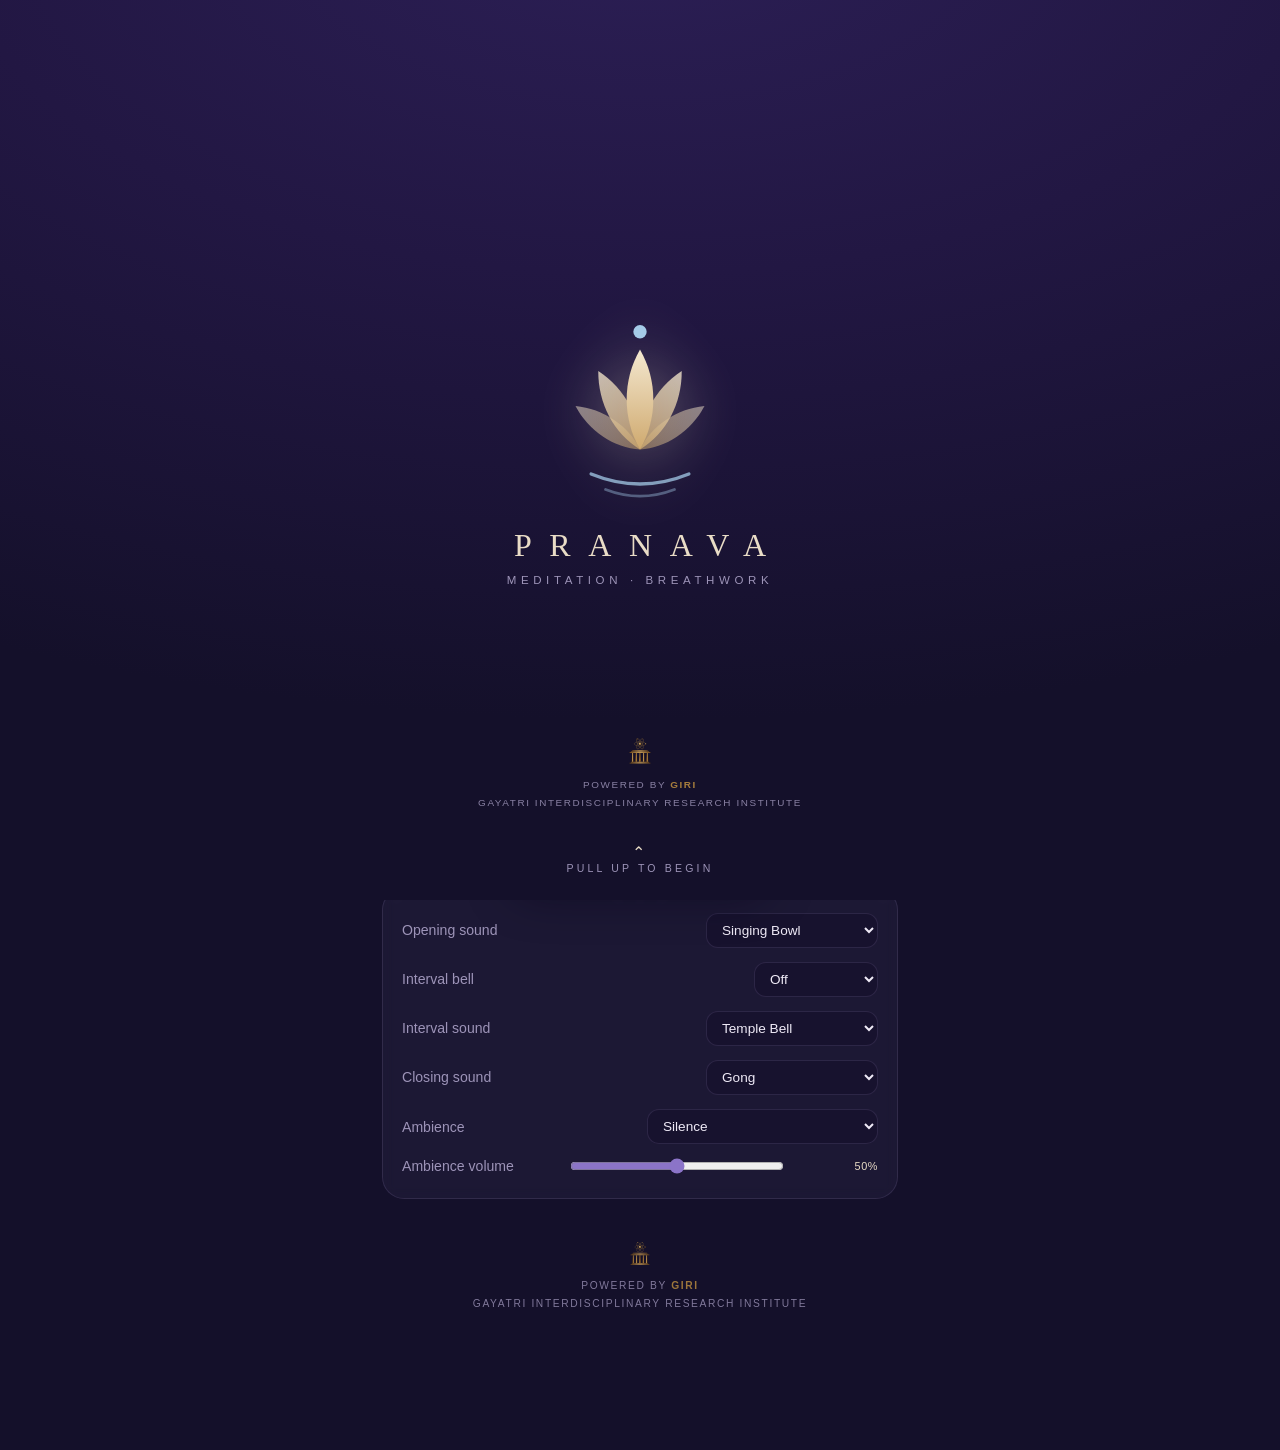
==== commit c3c7588e: "v11 — security hardening, real temple bell/gong/tingsha, playback UX fixes - Self-attack audit: esca" ====
--- a/index.html
+++ b/index.html
@@ -5,6 +5,7 @@
 <meta name="viewport" content="width=device-width, initial-scale=1, viewport-fit=cover">
 <title>Pranava — Meditation & Breathwork Timer</title>
 <meta name="theme-color" content="#14102a">
+<meta http-equiv="Content-Security-Policy" content="default-src 'self'; script-src 'self'; style-src 'self' 'unsafe-inline'; img-src 'self' data:; media-src 'self'; connect-src 'self'; object-src 'none'; base-uri 'self'">
 <link rel="manifest" href="manifest.webmanifest">
 <link rel="icon" href="icon.svg" type="image/svg+xml">
 <link rel="apple-touch-icon" href="icon.svg">
@@ -167,6 +168,11 @@
     <div class="card">
       <h3>Ambience</h3>
       <div class="sound-grid" id="amb-grid"></div>
+      <label class="row" style="margin-top:8px">
+        <span>Ambience volume</span>
+        <input type="range" id="rng-lib" min="0" max="1" step="0.05">
+        <em class="pct" id="lib-pct"></em>
+      </label>
     </div>
     <div class="card">
       <h3>Sound library <small>· free & license-clean</small></h3>
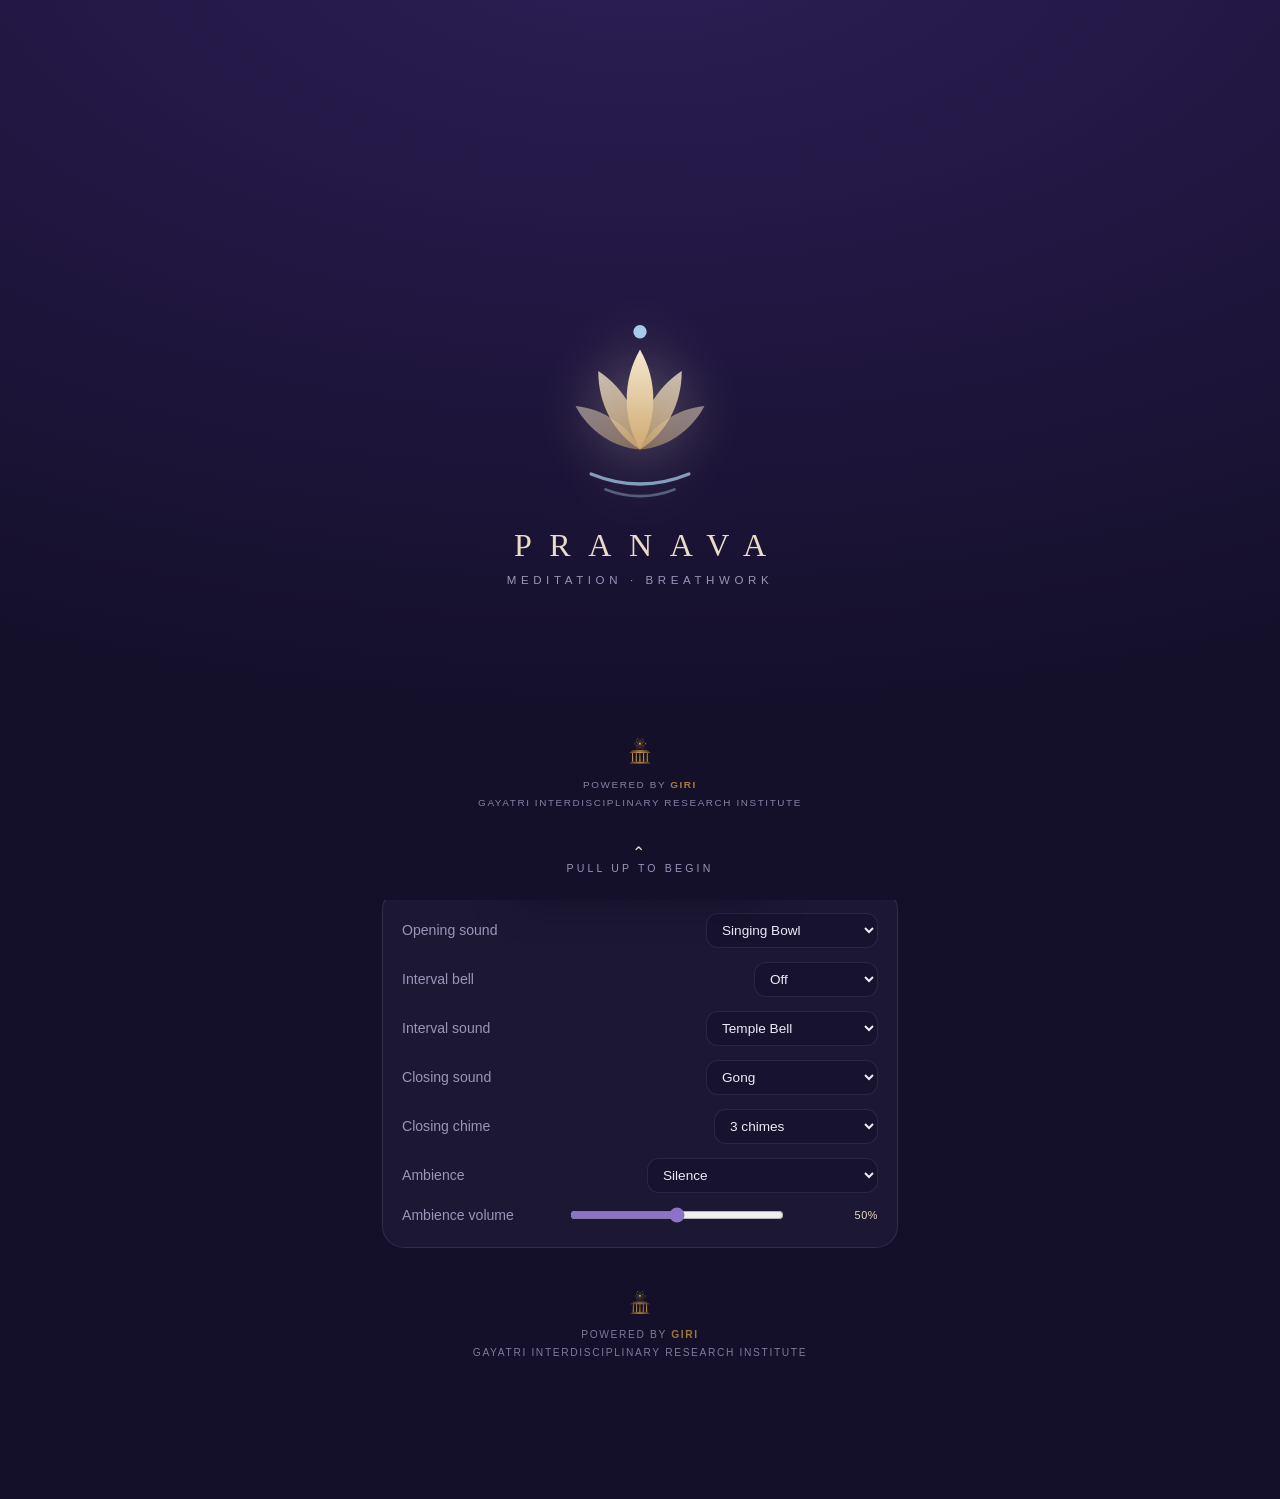
==== commit 3e2a7b91: "v12 — configurable closing chime + gentle wake, Restart control - Closing chime setting (meditation)" ====
--- a/index.html
+++ b/index.html
@@ -100,6 +100,15 @@
         <select id="sel-end"></select>
       </label>
       <label class="row">
+        <span>Closing chime</span>
+        <select id="sel-endmode">
+          <option value="1">Once</option>
+          <option value="3">3 chimes</option>
+          <option value="5">5 chimes</option>
+          <option value="wake">Gentle wake · rising</option>
+        </select>
+      </label>
+      <label class="row">
         <span>Ambience</span>
         <select id="sel-amb"></select>
       </label>
@@ -252,6 +261,7 @@
   </div>
   <div class="session-btns">
     <button id="btn-pause">Pause</button>
+    <button id="btn-restart">Restart</button>
     <button id="btn-end">End</button>
   </div>
 </div>
--- a/style.css
+++ b/style.css
@@ -314,9 +314,9 @@
 #giri b{color:#C09040;font-weight:600}
 #s-phase{font-family:Georgia,serif;font-size:1.25rem;color:var(--beige);letter-spacing:.08em;text-align:center;min-height:1.6em}
 #s-total{font-size:.8rem;letter-spacing:.25em;color:var(--ink-dim)}
-.session-btns{display:flex;gap:14px;margin-top:26px}
+.session-btns{display:flex;flex-wrap:wrap;justify-content:center;gap:10px;margin-top:26px}
 .session-btns button{
   background:none;border:1px solid var(--line);color:var(--ink-dim);
-  padding:11px 28px;border-radius:999px;font-size:.85rem;letter-spacing:.15em;text-transform:uppercase;cursor:pointer;
+  padding:11px 22px;border-radius:999px;font-size:.82rem;letter-spacing:.13em;text-transform:uppercase;cursor:pointer;
 }
 .session-btns button:active{color:var(--beige);border-color:var(--beige)}
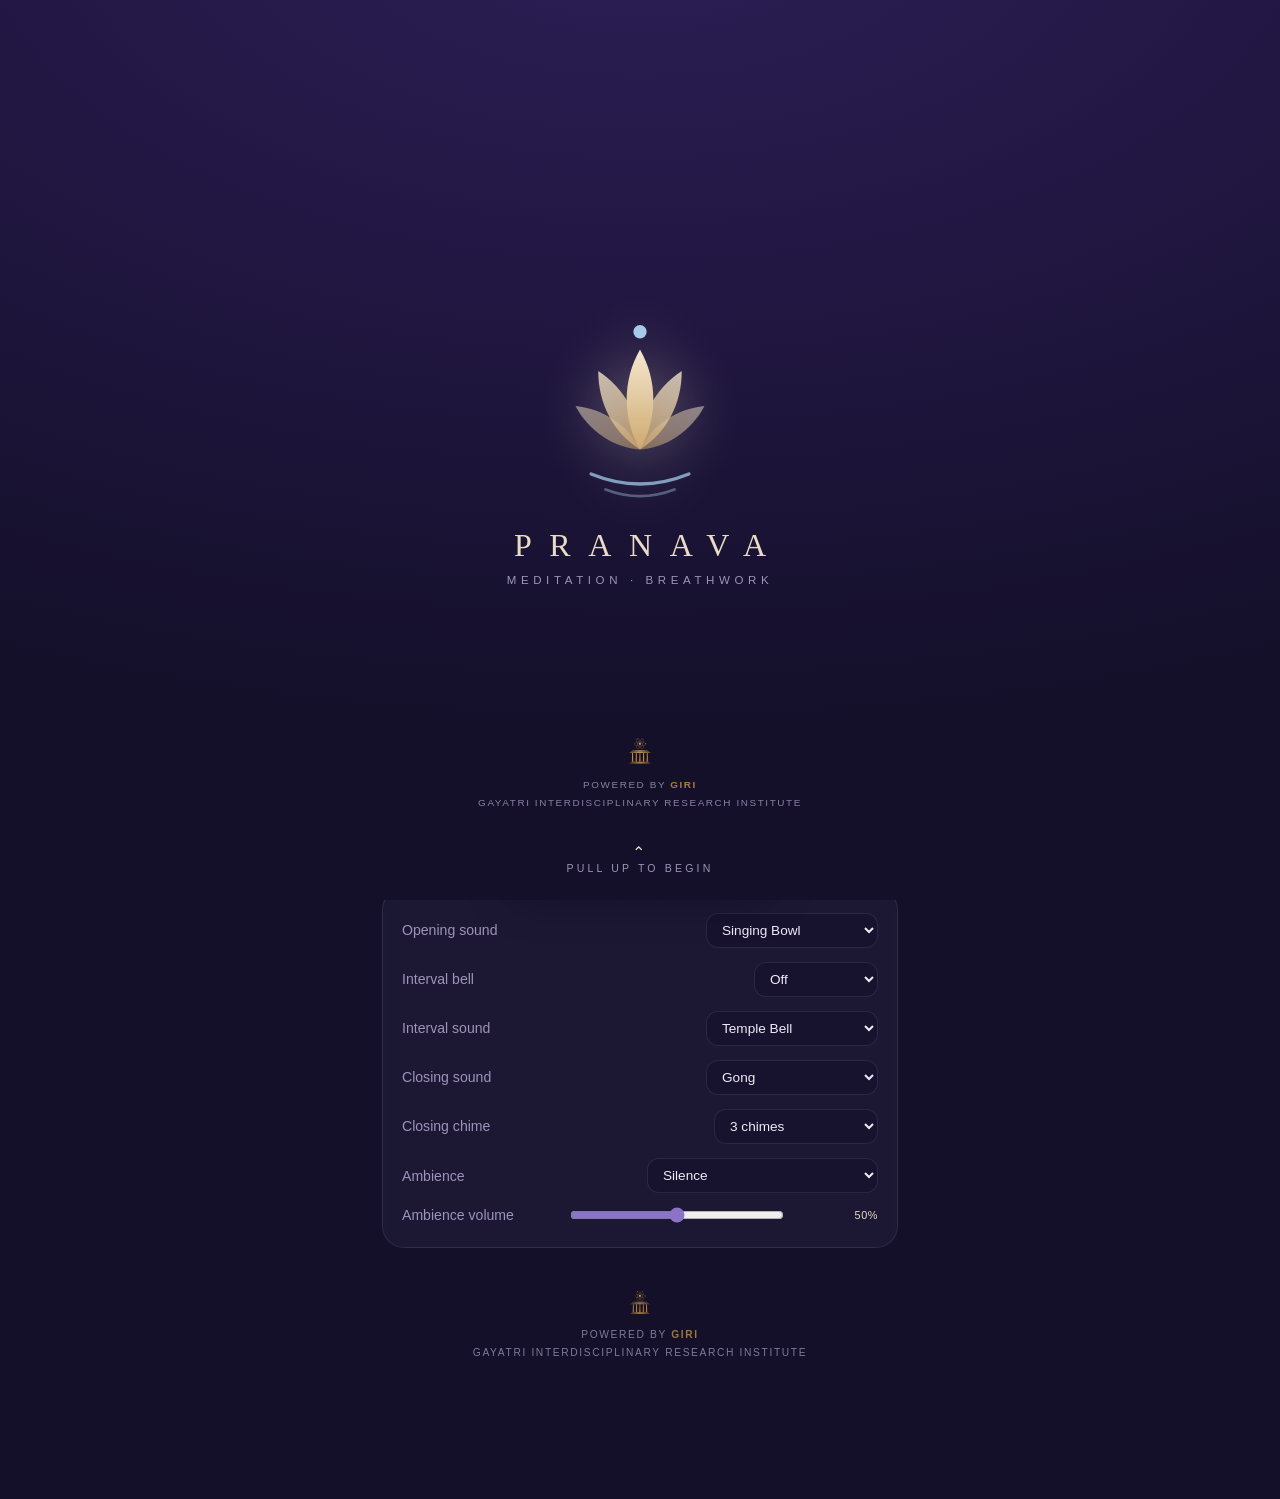
==== commit ecef4da1: "v13+v14 — healing frequencies + store-readiness v13: Solfeggio pure tones (396-963Hz) + binaural bea" ====
--- a/index.html
+++ b/index.html
@@ -8,7 +8,7 @@
 <meta http-equiv="Content-Security-Policy" content="default-src 'self'; script-src 'self'; style-src 'self' 'unsafe-inline'; img-src 'self' data:; media-src 'self'; connect-src 'self'; object-src 'none'; base-uri 'self'">
 <link rel="manifest" href="manifest.webmanifest">
 <link rel="icon" href="icon.svg" type="image/svg+xml">
-<link rel="apple-touch-icon" href="icon.svg">
+<link rel="apple-touch-icon" href="apple-touch-icon.png">
 <link rel="stylesheet" href="style.css">
 </head>
 <body>
@@ -184,6 +184,11 @@
       </label>
     </div>
     <div class="card">
+      <h3>Healing frequencies <small>· synthesized · Solfeggio & binaural</small></h3>
+      <div class="sound-grid" id="heal-grid"></div>
+      <p class="hint" style="margin-top:10px">Solfeggio tones play on any speaker. Binaural beats (Delta · Theta · Alpha) need <b>headphones</b> to take effect — the brainwave pulse forms from the difference between your two ears. These are relaxation and meditation aids, not medical treatment.</p>
+    </div>
+    <div class="card">
       <h3>Sound library <small>· free & license-clean</small></h3>
       <div class="sound-grid" id="lib-grid"></div>
       <p class="hint" id="lib-credits" style="margin-top:10px"></p>
@@ -212,7 +217,7 @@
       <p class="hint">You're using Pranava <b>without an account</b> — sessions, sounds and your
       progress report stay private on this device, and everything works offline.
       Cloud accounts (sign in to sync history across devices) are on the roadmap
-      and will always be optional.</p>
+      and will always be optional.<br><a href="privacy.html" style="color:var(--sky)">Privacy policy</a></p>
     </div>
     <div class="card">
       <h3>Install on your phone</h3>
@@ -287,6 +292,7 @@
 <script src="storage.js"></script>
 <script src="audio.js"></script>
 <script src="presets.js"></script>
+<script src="healing.js"></script>
 <script src="app.js"></script>
 </body>
 </html>
--- a/style.css
+++ b/style.css
@@ -208,6 +208,7 @@
   padding:9px 14px;border-radius:14px;font-size:.83rem;cursor:pointer;transition:.2s;
 }
 .sound-grid button.on{color:var(--bg0);background:var(--sky);border-color:var(--sky)}
+.sound-grid button.bin::after{content:' \1F3A7';font-size:.85em;opacity:.7}
 #imported-list .imp{display:flex;align-items:center;justify-content:space-between;gap:8px;padding:7px 0;border-top:1px solid var(--line);font-size:.85rem}
 #imported-list .imp button{background:none;border:none;color:var(--sky);cursor:pointer;font-size:.95rem;padding:4px 8px}
 
